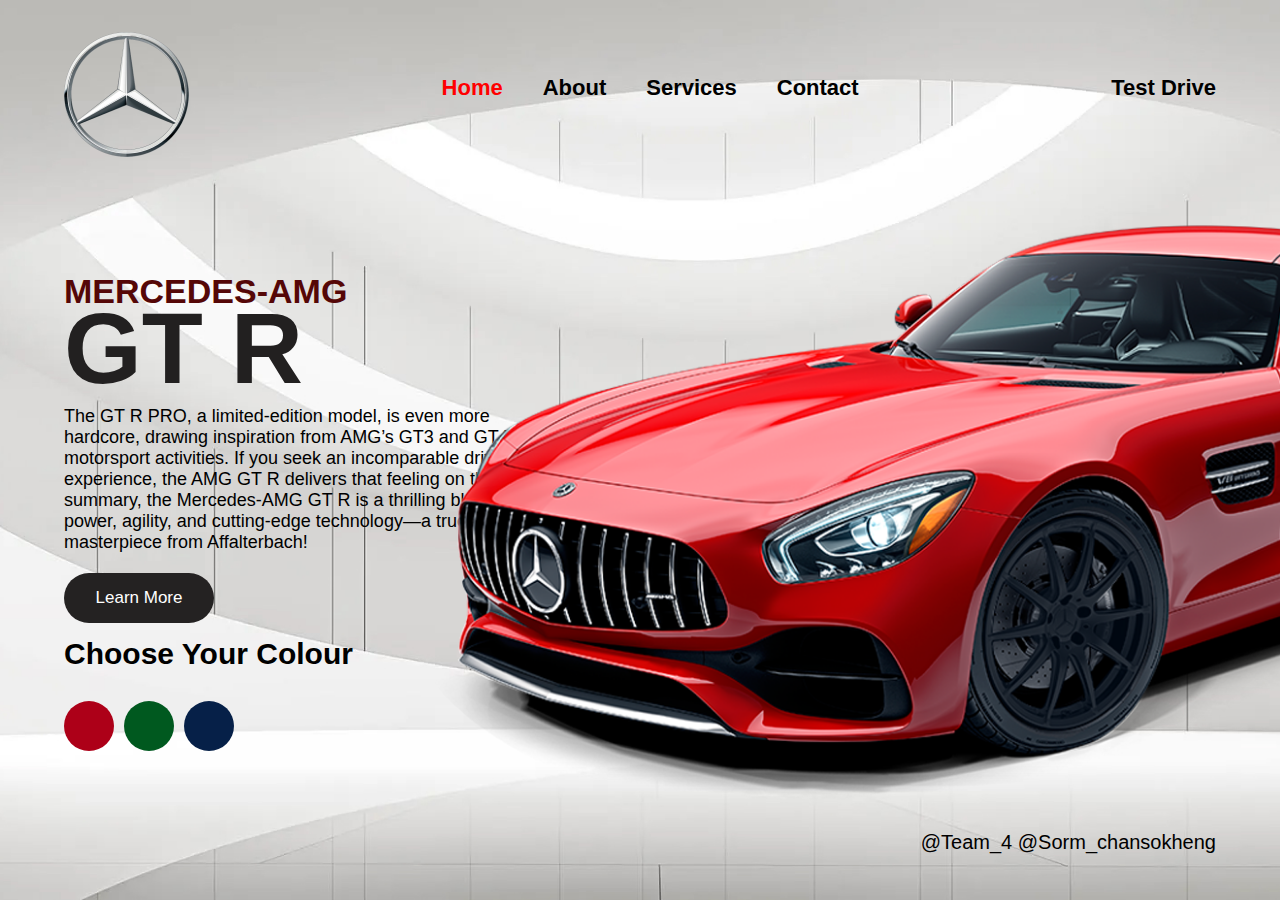
==== index.html @ 045ffbd2 "Add files via upload" ====
<!DOCTYPE html>
<html lang="en">
<head>
    <meta charset="UTF-8">
    <meta name="viewport" content="width=device-width, initial-scale=1.0">
    <title>Team_4</title>
    <link rel="stylesheet" href="index1.css">
    
</head>
<body>
    <div class="container" >
        <nav>
        <img src="Mercedes-Logo.svg-removebg-preview.png" class="logo" />
        <ul class="Navbar">
        <li><a href="index1.html" class="home">Home</a></li>
        <li><a href="about.html">About</a></li>
        <li><a href="https://www.mercedes-benz.com/en/vehicles/service-parts/service-maintenance/">Services</a></li>
        <li><a href="#">Contact</a></li>
        </ul>
        <a href="#">Test Drive</a>
        </nav>
        <div class="content">
        <h2>MERCEDES-AMG</h2>
        <h1>GT R</h1>
        <p>
            The GT R PRO, a limited-edition model, is even more hardcore, drawing inspiration from AMG’s GT3 and GT4 motorsport activities.
            If you seek an incomparable driving experience, the AMG GT R delivers that feeling on the track.
            In summary, the Mercedes-AMG GT R is a thrilling blend of power, agility, and cutting-edge technology—a true masterpiece from Affalterbach!
        </p>
        <img src="red.png" class="car">
       
        <button> Learn More</button>
        <h3>Choose Your Colour</h3>
        <div class="colour-select">
        <div id="red"></div>
        <div id="green"></div>
        <div id="blue"></div>
        </div>
    </div>
    <div class="footer">
        @Team_4  @Sorm_chansokheng
    </div>
        </div>
        
</body>
</html>
---- index1.css ----
*{
    margin: 0;
    padding: 0;
    font-family: "poppins", sans-serif;
    box-sizing: border-box;
    }
   
    .logo {
        height: 125px;
        width: 125px;
        margin-top: 1%;
    }
    .container {
        height: 100vh;
        background-image: url(bg.jpg);
        background-size: cover;
        background-position: center;
        padding: 20px 5%;
        transition:  0.5s;
        }
        
        ul{
         list-style: none;
         display: flex;
         align-items: center;
         gap: 40px;
         justify-content: center;   
        }
        li{
            float: left;
            
            
        }
        li a{
            position: relative;
            display: inline-block;
            text-decoration: none;
            color: black;
            font-weight: 750;
            transition: 0.3s ease-in-out;
            font-size: 22px;
            
        }
        li a:hover{
            color: red;
            transform: translateY(-10px);
        }
        .home {
            color:red;
        }
        a {
            position: relative;
            display: inline-flex;
            text-decoration: none;
            color: black;
            font-weight: 700;
            transition: 0.3s ease-in-out;
            font-size: 22px;

        }
         a:hover{
            color: red;
            transform: translateY(-10px);
        }
    nav{
    width: 100%;
    display: flex;
    align-items: center;
    justify-content: space-between;
    display: flex;
    }
   .car{
    position: absolute;
    top: 25%;
    left: 34%;
    width: 1144px;

    padding: 0%;
    margin: 0%;
   }
  
    nav ul {
    flex: 1;
    text-align: center;
    }
    .content {
        margin-top: 10%; }
    .content h2 {
        color: rgb(85, 7, 7);
        font-size: 34px;
        }
    .content h1 {
        font-size: 100px;
        color: #222020;
        margin-top: -20px;
        }
    .content p {
        max-width: 500px;
        font-weight: 500;
        font-size: 18px;
        color: black;
        }
    .content h3 {
        margin-top: 30px;
        font-weight: 600;
        font-size: 30px;
        }
    .colour-select div {
        background: #333;
        width: 50px;
        height: 50px;
        border-radius: 50%;
        margin-right: 10px;
        cursor: pointer;
        }
    .colour-select {
        display: flex;
        margin-top: 30px;
        }
    .colour-select #red {
    background: #ad0018;
    transition: 0.3s ease-in-out;
    
    }
    
    .colour-select #red:hover {
        transform: translateY(-10px);
    }
    
    .colour-select #green {
    background: #00591f;
    transition: 0.3s ease-in-out;
    }
    .colour-select #green a {
        color: white;
        top: 18px;
        left: 1px;
    }
    .colour-select #green:hover {
    transform: translateY(-10px);
    }
    .colour-select #blue {
    background: #062048;
    transition: 0.3s ease-in-out;
    }
    .colour-select #blue a {
        color: white;
        top: 17px;
        left: 7px;
    }
    .colour-select #blue:hover {
        transform: translateY(-10px);
    }
    button {
        background-color: #242222;
        color: white;
        width: 150px;
        height: 50px;
        font-size: 17px;
        border-radius: 30px;
        margin: 20px 0 -20px;
        cursor: pointer;
        transition: 0.3s ease-in-out;
        border: 0;
        }
    button:hover {
        background: black;
        transform: translateY(-10px);
        }   
    .footer{
        font-size: 20px;
        margin-top: 7%;
        text-align: right;
        padding: 0;
    }
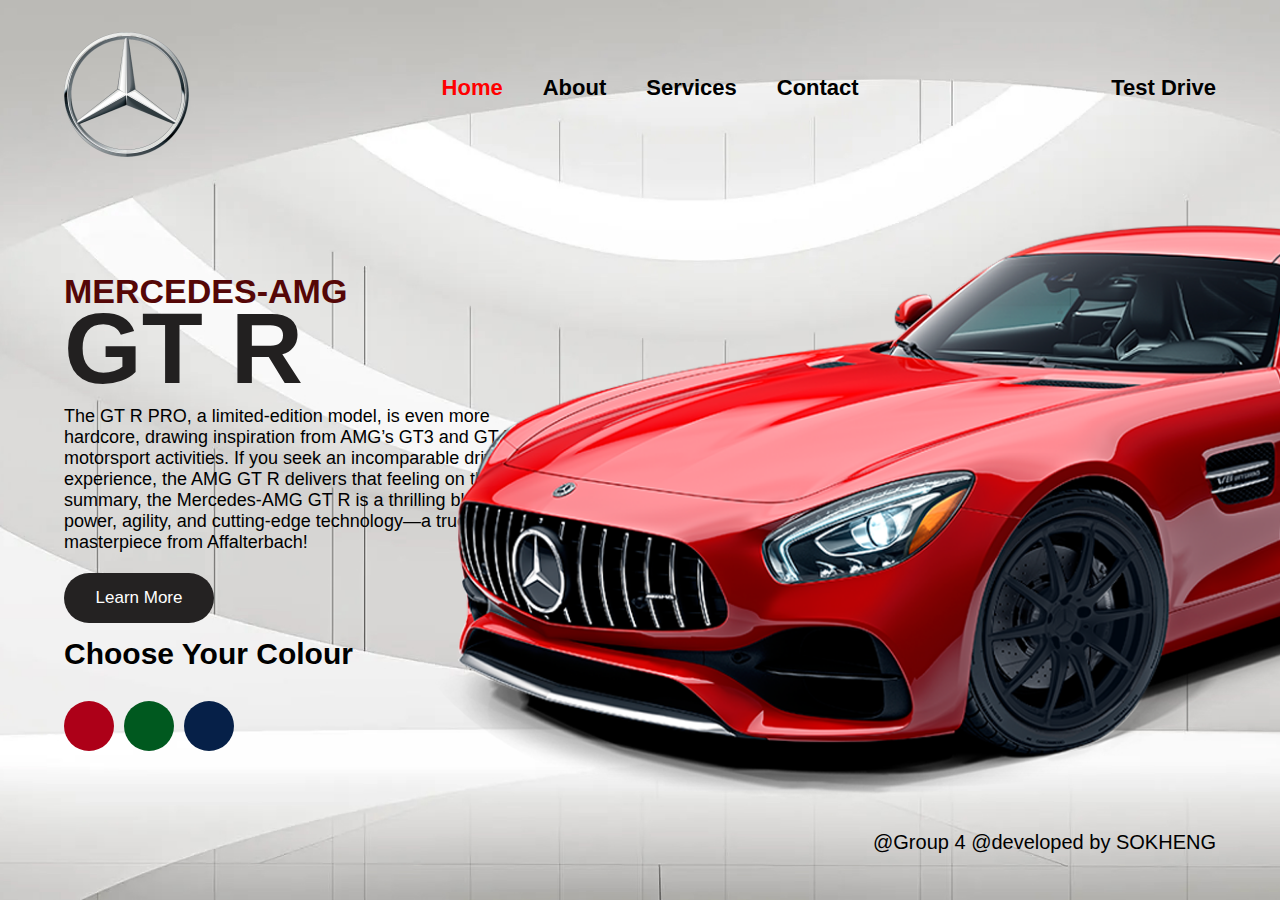
==== commit 3d2a61b1: "Update index.html" ====
--- a/index.html
+++ b/index.html
@@ -4,7 +4,7 @@
     <meta charset="UTF-8">
     <meta name="viewport" content="width=device-width, initial-scale=1.0">
     <title>Team_4</title>
-    <link rel="stylesheet" href="index1.css">
+    <link rel="stylesheet" href="index.css">
     
 </head>
 <body>
@@ -12,7 +12,7 @@
         <nav>
         <img src="Mercedes-Logo.svg-removebg-preview.png" class="logo" />
         <ul class="Navbar">
-        <li><a href="index1.html" class="home">Home</a></li>
+        <li><a href="index.html" class="home">Home</a></li>
         <li><a href="about.html">About</a></li>
         <li><a href="https://www.mercedes-benz.com/en/vehicles/service-parts/service-maintenance/">Services</a></li>
         <li><a href="#">Contact</a></li>
@@ -38,9 +38,10 @@
         </div>
     </div>
     <div class="footer">
-        @Team_4  @Sorm_chansokheng
+        @Group 4 
+        @developed by SOKHENG
     </div>
         </div>
         
 </body>
-</html>+</html>
--- a/index.css
+++ b/index.css
@@ -0,0 +1,175 @@
+*{
+    margin: 0;
+    padding: 0;
+    font-family: "poppins", sans-serif;
+    box-sizing: border-box;
+    }
+   
+    .logo {
+        height: 125px;
+        width: 125px;
+        margin-top: 1%;
+    }
+    .container {
+        height: 100vh;
+        background-image: url(bg.jpg);
+        background-size: cover;
+        background-position: center;
+        padding: 20px 5%;
+        transition:  0.5s;
+        }
+        
+        ul{
+         list-style: none;
+         display: flex;
+         align-items: center;
+         gap: 40px;
+         justify-content: center;   
+        }
+        li{
+            float: left;
+            
+            
+        }
+        li a{
+            position: relative;
+            display: inline-block;
+            text-decoration: none;
+            color: black;
+            font-weight: 750;
+            transition: 0.3s ease-in-out;
+            font-size: 22px;
+            
+        }
+        li a:hover{
+            color: red;
+            transform: translateY(-10px);
+        }
+        .home {
+            color:red;
+        }
+        a {
+            position: relative;
+            display: inline-flex;
+            text-decoration: none;
+            color: black;
+            font-weight: 700;
+            transition: 0.3s ease-in-out;
+            font-size: 22px;
+
+        }
+         a:hover{
+            color: red;
+            transform: translateY(-10px);
+        }
+    nav{
+    width: 100%;
+    display: flex;
+    align-items: center;
+    justify-content: space-between;
+    display: flex;
+    }
+   .car{
+    position: absolute;
+    top: 25%;
+    left: 34%;
+    width: 1144px;
+
+    padding: 0%;
+    margin: 0%;
+   }
+  
+    nav ul {
+    flex: 1;
+    text-align: center;
+    }
+    .content {
+        margin-top: 10%; }
+    .content h2 {
+        color: rgb(85, 7, 7);
+        font-size: 34px;
+        }
+    .content h1 {
+        font-size: 100px;
+        color: #222020;
+        margin-top: -20px;
+        }
+    .content p {
+        max-width: 500px;
+        font-weight: 500;
+        font-size: 18px;
+        color: black;
+        }
+    .content h3 {
+        margin-top: 30px;
+        font-weight: 600;
+        font-size: 30px;
+        }
+    .colour-select div {
+        background: #333;
+        width: 50px;
+        height: 50px;
+        border-radius: 50%;
+        margin-right: 10px;
+        cursor: pointer;
+        }
+    .colour-select {
+        display: flex;
+        margin-top: 30px;
+        }
+    .colour-select #red {
+    background: #ad0018;
+    transition: 0.3s ease-in-out;
+    
+    }
+    
+    .colour-select #red:hover {
+        transform: translateY(-10px);
+    }
+    
+    .colour-select #green {
+    background: #00591f;
+    transition: 0.3s ease-in-out;
+    }
+    .colour-select #green a {
+        color: white;
+        top: 18px;
+        left: 1px;
+    }
+    .colour-select #green:hover {
+    transform: translateY(-10px);
+    }
+    .colour-select #blue {
+    background: #062048;
+    transition: 0.3s ease-in-out;
+    }
+    .colour-select #blue a {
+        color: white;
+        top: 17px;
+        left: 7px;
+    }
+    .colour-select #blue:hover {
+        transform: translateY(-10px);
+    }
+    button {
+        background-color: #242222;
+        color: white;
+        width: 150px;
+        height: 50px;
+        font-size: 17px;
+        border-radius: 30px;
+        margin: 20px 0 -20px;
+        cursor: pointer;
+        transition: 0.3s ease-in-out;
+        border: 0;
+        }
+    button:hover {
+        background: black;
+        transform: translateY(-10px);
+        }   
+    .footer{
+        font-size: 20px;
+        margin-top: 7%;
+        text-align: right;
+        padding: 0;
+    }
